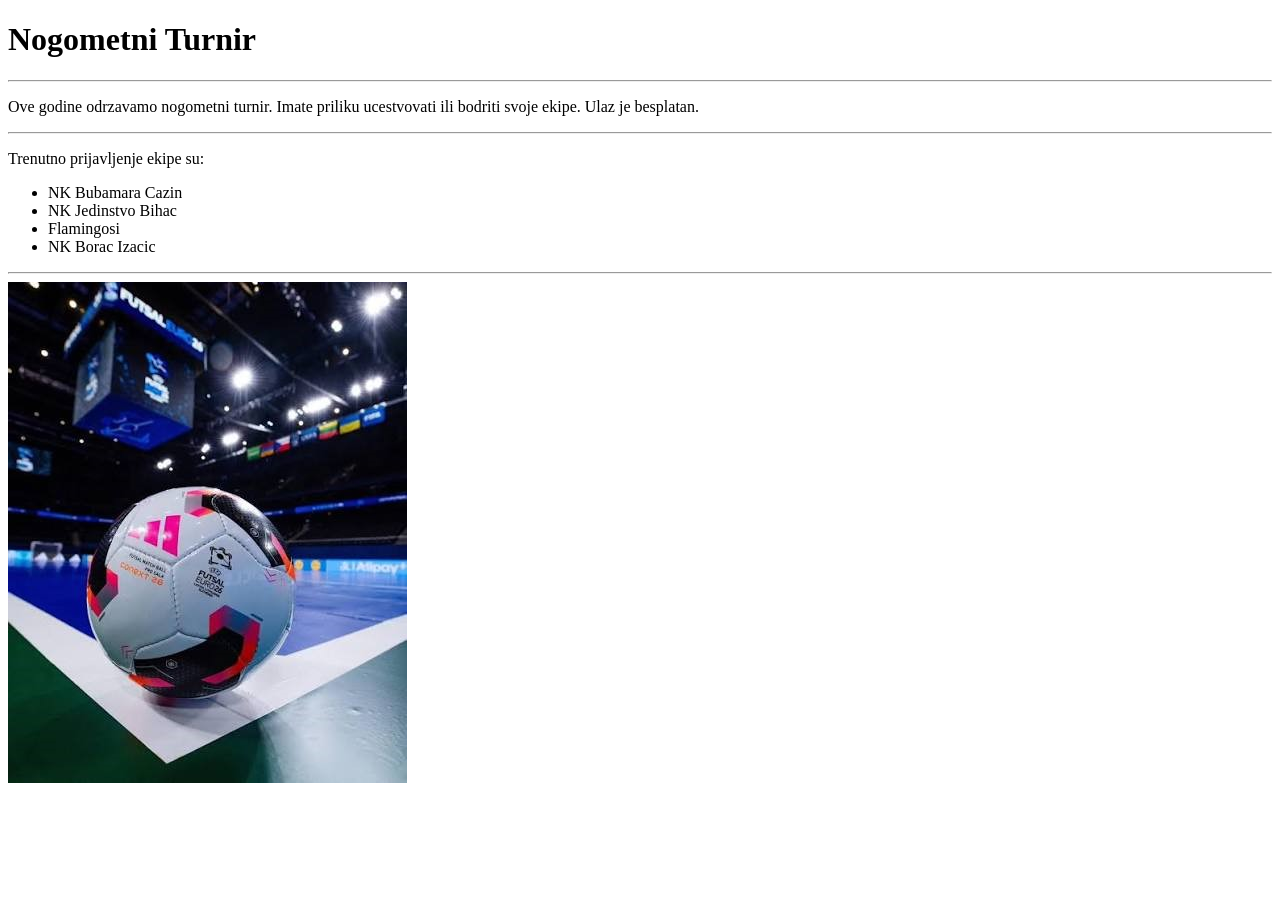
==== index.html @ f01b1236 "my first commit" ====
<!DOCTYPE html>
<html>
    <head>
        <title>Nogometni Turnir</title>
    </head>
    <body>
<h1>Nogometni Turnir</h1>
<hr>
<P>Ove godine odrzavamo nogometni turnir.
Imate priliku ucestvovati ili bodriti svoje ekipe.
Ulaz je besplatan.
</P>
<hr>
<p>Trenutno prijavljenje ekipe su:</p>
<ul>
    <li>NK Bubamara Cazin</li>
    <li>NK Jedinstvo Bihac</li>
    <li>Flamingosi</li>
    <li>NK Borac Izacic</li>
</ul>
<hr>
<img src="turnir_nog.jpg" alt="Nogometni turnir">
</body>
</html>
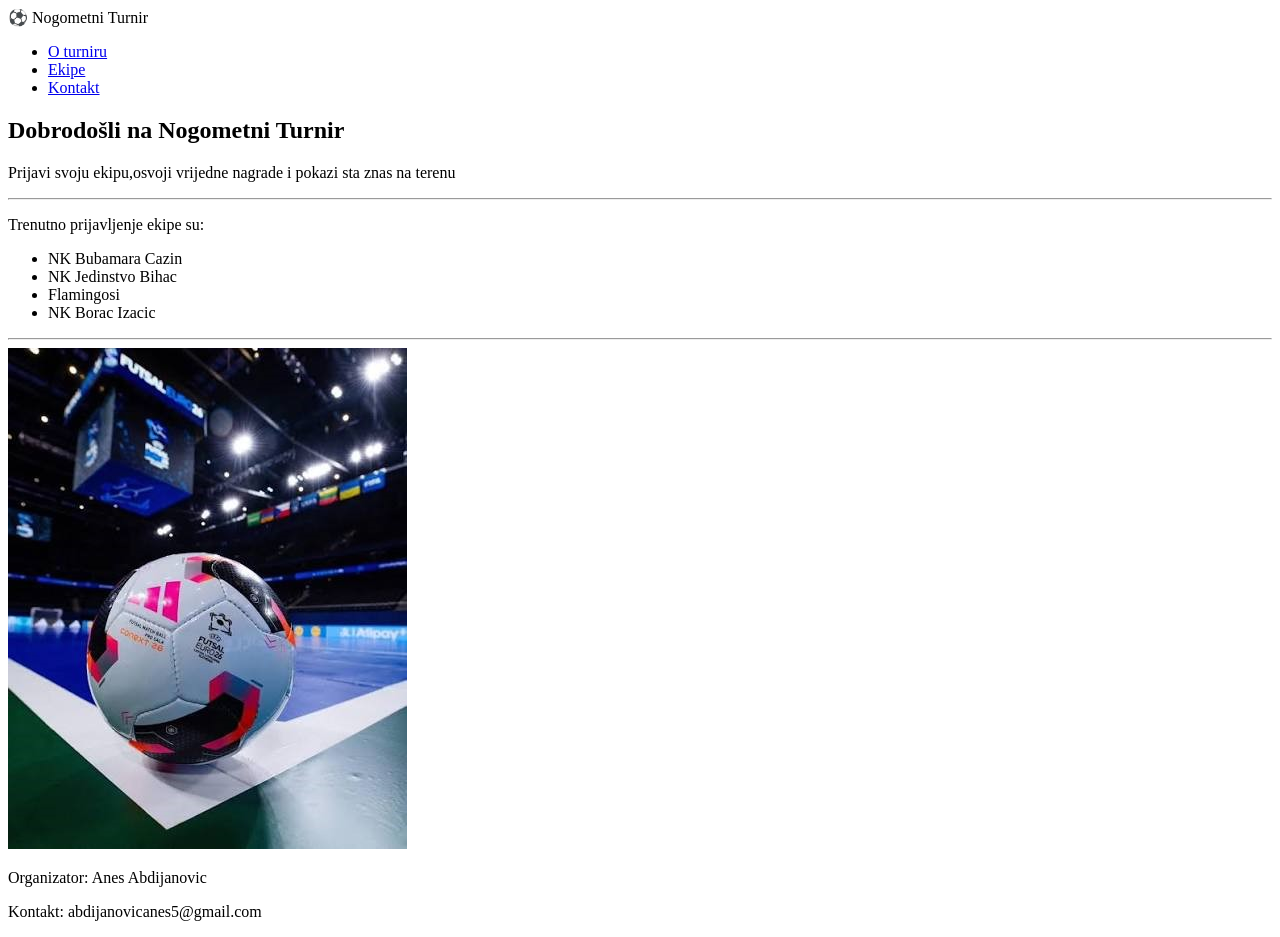
==== commit b924c3ee: "dodao semantic" ====
--- a/index.html
+++ b/index.html
@@ -4,13 +4,20 @@
         <title>Nogometni Turnir</title>
     </head>
     <body>
-<h1>Nogometni Turnir</h1>
-<hr>
-<P>Ove godine odrzavamo nogometni turnir.
-Imate priliku ucestvovati ili bodriti svoje ekipe.
-Ulaz je besplatan.
-</P>
-<hr>
+    <header>
+        <div class="logo">⚽ Nogometni Turnir</div>
+        <nav>
+            <ul>
+                <li><a href="#o-turniru">O turniru</a></li>
+                <li><a href="#ekipe">Ekipe</a></li>
+                <li><a href="#kontat">Kontakt</a></li>
+            </ul>
+        </nav>
+    </header>
+    <section class="hero">
+        <h1>Dobrodošli na Nogometni Turnir</h1>
+        <p>Prijavi svoju ekipu,osvoji vrijedne nagrade i pokazi sta znas na terenu</p>
+       <hr>
 <p>Trenutno prijavljenje ekipe su:</p>
 <ul>
     <li>NK Bubamara Cazin</li>
@@ -19,6 +26,14 @@
     <li>NK Borac Izacic</li>
 </ul>
 <hr>
+    </section>
+
+
 <img src="turnir_nog.jpg" alt="Nogometni turnir">
+<footer>
+    <p>Organizator: Anes Abdijanovic</p>
+    <p>Kontakt: abdijanovicanes5@gmail.com</p>
+</footer>
 </body>
+
 </html>
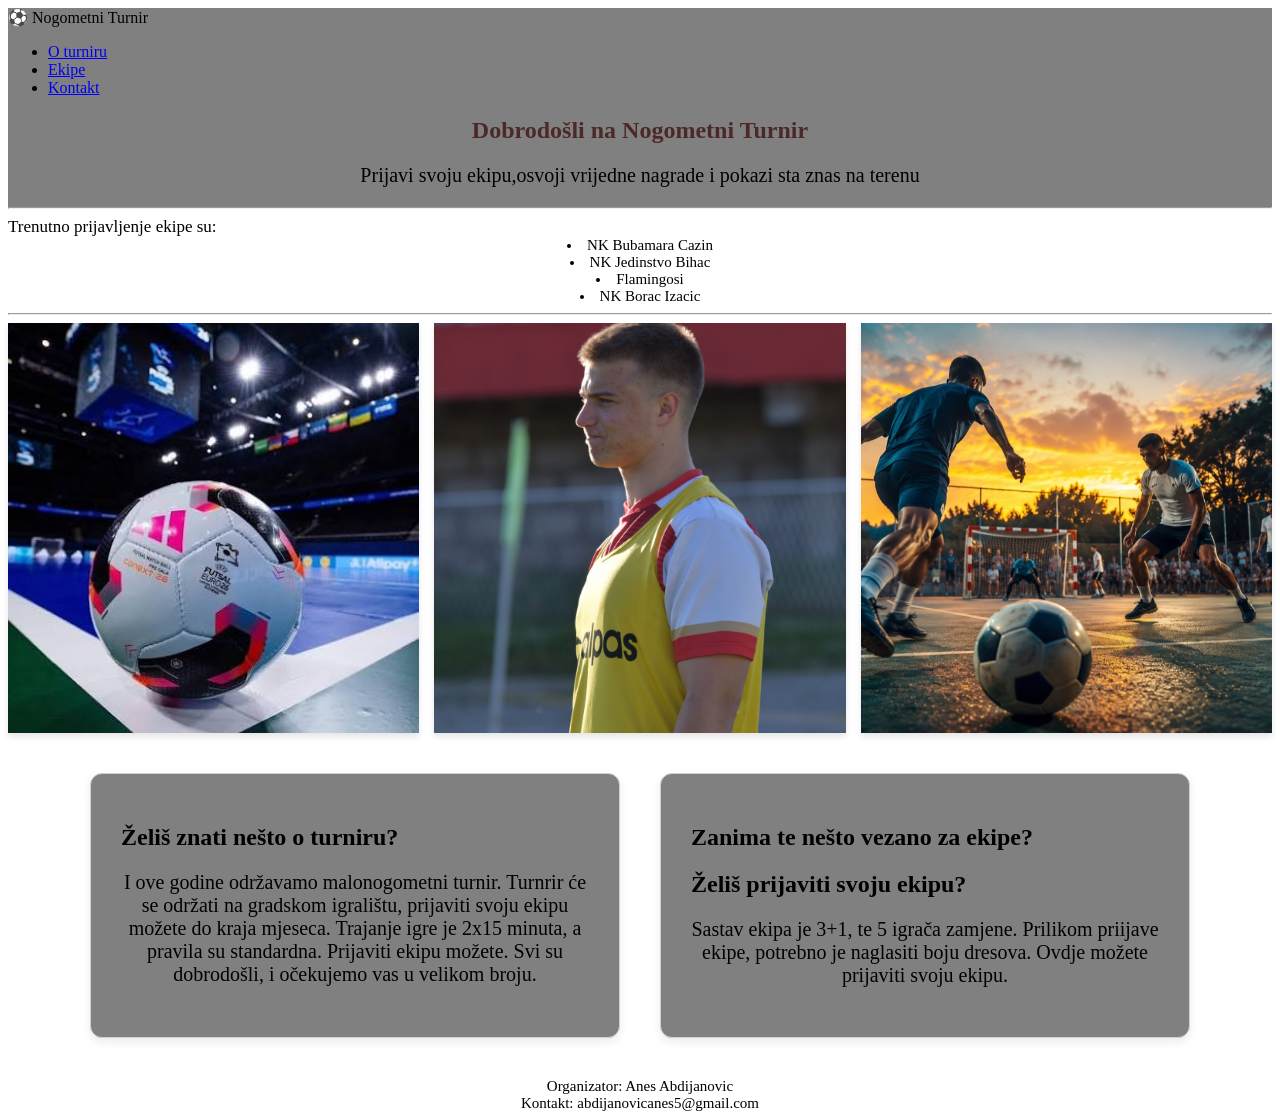
==== commit 5491c72a: "Linkove radio, uredjivao, trebam bootsrtrap napraviti i kartice" ====
--- a/index.html
+++ b/index.html
@@ -2,37 +2,70 @@
 <html>
     <head>
         <title>Nogometni Turnir</title>
+        <link rel="stylesheet" href="style.css">
     </head>
+
     <body>
+        <div class="siva-pozadina"> 
     <header>
         <div class="logo">⚽ Nogometni Turnir</div>
         <nav>
             <ul>
                 <li><a href="#o-turniru">O turniru</a></li>
                 <li><a href="#ekipe">Ekipe</a></li>
-                <li><a href="#kontat">Kontakt</a></li>
+                <li><a href="#kontakt">Kontakt</a></li>
             </ul>
         </nav>
     </header>
-    <section class="hero">
+    <section class="hero_section">
         <h1>Dobrodošli na Nogometni Turnir</h1>
         <p>Prijavi svoju ekipu,osvoji vrijedne nagrade i pokazi sta znas na terenu</p>
        <hr>
-<p>Trenutno prijavljenje ekipe su:</p>
-<ul>
-    <li>NK Bubamara Cazin</li>
-    <li>NK Jedinstvo Bihac</li>
-    <li>Flamingosi</li>
-    <li>NK Borac Izacic</li>
-</ul>
-<hr>
+    </div>
+        <p1>Trenutno prijavljenje ekipe su:</p1>
+        <ul1>
+            <li>NK Bubamara Cazin</li>
+            <li>NK Jedinstvo Bihac</li>
+            <li>Flamingosi</li>
+            <li>NK Borac Izacic</li>
+        </ul1>
+        <hr>
     </section>
 
 
-<img src="turnir_nog.jpg" alt="Nogometni turnir">
-<footer>
-    <p>Organizator: Anes Abdijanovic</p>
-    <p>Kontakt: abdijanovicanes5@gmail.com</p>
+
+
+   
+<div class="galerija-slika">
+    <img src="turnir_nog.jpg" alt="Nogometni turnir">
+    <img src="gvardiol.jpg" alt="Abdija">
+    <img src="teren.jpg" alt="Igraliste">
+</div>
+
+
+<div class="dvije-kolone">
+    
+    <div class="kolona" id="o-turniru">
+         <h2>Želiš znati nešto o turniru?</h2>
+    <p>I ove godine održavamo malonogometni turnir.
+         Turnrir će se održati na gradskom igralištu, prijaviti svoju ekipu možete do kraja mjeseca.
+         Trajanje igre je 2x15 minuta, a pravila su standardna.
+         Prijaviti ekipu možete. Svi su dobrodošli, i očekujemo vas u velikom broju.</p>
+</div>
+
+<div class="kolona" id="ekipe">
+    <h2>Zanima te nešto vezano za ekipe?
+    </h2>
+    <h2>Želiš prijaviti svoju ekipu?</h2>
+ <p>Sastav ekipa je 3+1, te 5 igrača zamjene. Prilikom priijave ekipe, potrebno
+    je naglasiti boju dresova. Ovdje možete prijaviti svoju ekipu.</p>
+</div>
+</div>
+
+
+<footer id="kontakt">
+    <p2>Organizator: Anes Abdijanovic<br> Kontakt: abdijanovicanes5@gmail.com</p2>
+   
 </footer>
 </body>
 
--- a/style.css
+++ b/style.css
@@ -0,0 +1,57 @@
+h1 {
+  color: #4c2929;
+  text-align: center;
+}
+p{
+  text-align: center;
+  font-size: 20px;
+}
+p1{
+text-align: center;
+font-size: 17px;
+}
+ul1{
+  text-align: center;
+  font-size: 15px;
+}
+footer{
+  text-align: center;
+  font-size: 15px;  
+}
+/* Stiliziranje kontejnera */
+.galerija-slika {
+    display: flex; 
+    gap: 15px; 
+    width: 100%; 
+}
+
+.galerija-slika img {
+    width: calc(33.33% - 10px); 
+    
+    
+    height: 410px;
+    object-fit: cover; 
+    
+   
+    box-shadow: 0 4px 6px rgba(0,0,0,0.1);
+}
+.siva-pozadina{
+  background-color: gray;
+}
+
+.dvije-kolone {
+  display: flex;
+  justify-content: space-between;
+  gap: 40px;
+  max-width: 1100px;
+  margin: 40px auto; 
+background-color: transparent;
+}
+.kolona{
+  flex: 1;
+    background-color: grey; 
+    padding: 30px;
+    border-radius: 12px;
+    border: 1px solid #d0d0d0;
+    box-shadow: 0 4px 10px rgba(0, 0, 0, 0.08);
+}
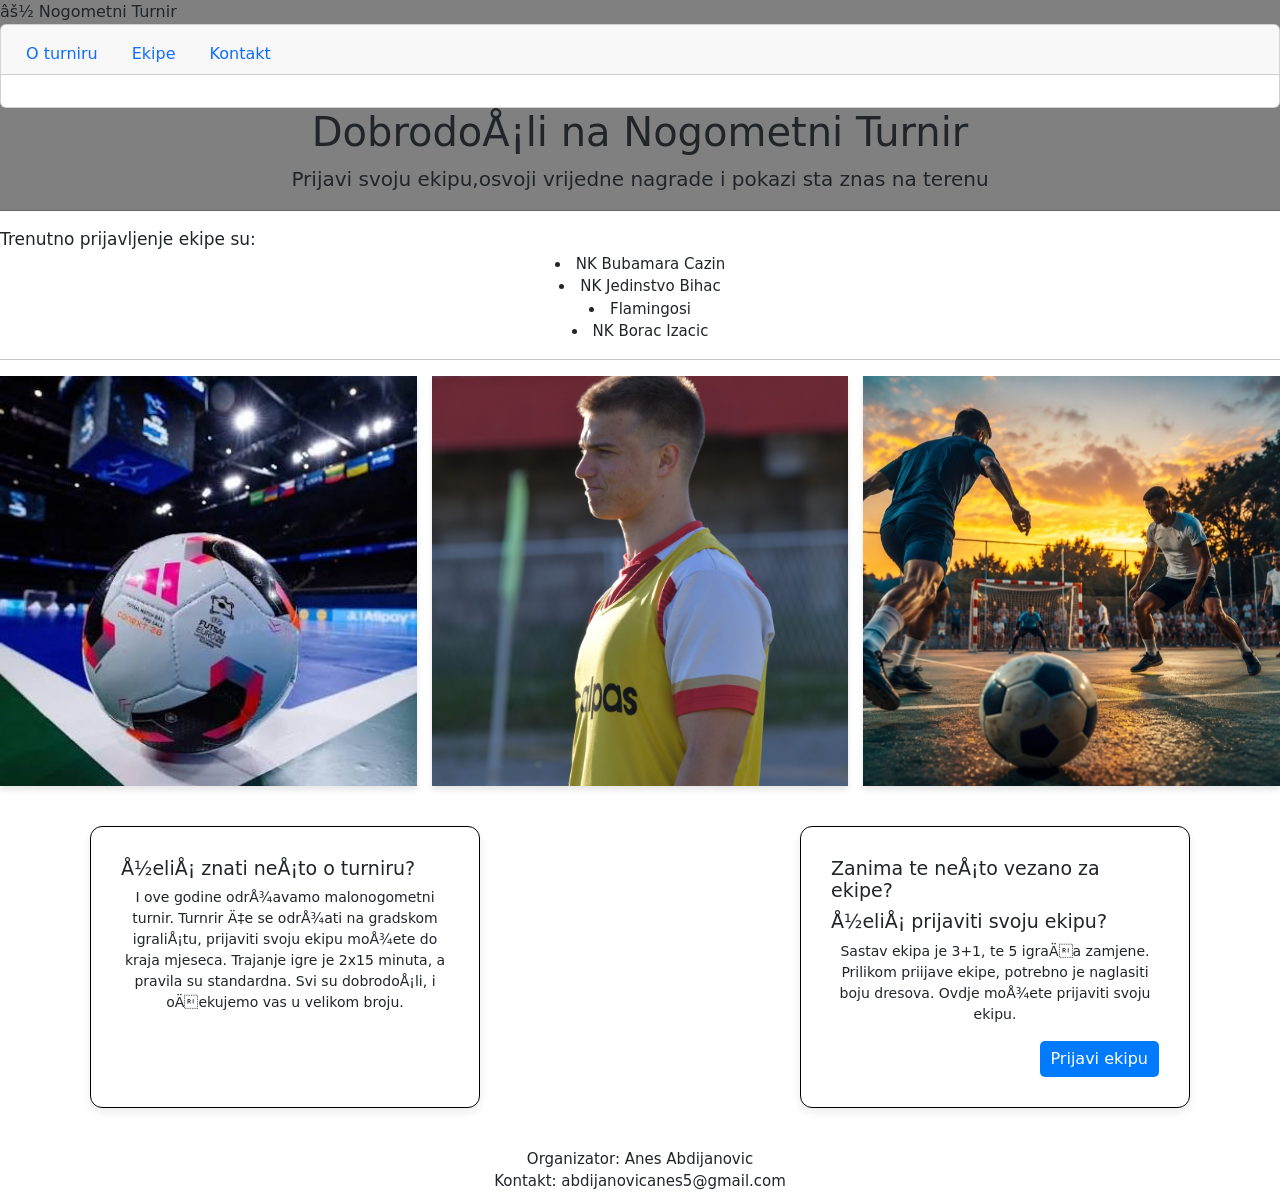
==== commit 4279868e: "dodan bootstrap i doradjivano" ====
--- a/index.html
+++ b/index.html
@@ -3,19 +3,32 @@
     <head>
         <title>Nogometni Turnir</title>
         <link rel="stylesheet" href="style.css">
+        <link href="https://cdn.jsdelivr.net/npm/bootstrap@5.3.8/dist/css/bootstrap.min.css" rel="stylesheet" integrity="sha384-sRIl4kxILFvY47J16cr9ZwB07vP4J8+LH7qKQnuqkuIAvNWLzeN8tE5YBujZqJLB" crossorigin="anonymous">
+        <meta name="viewport" content="width=device-width, initial-scale=1.0">
     </head>
 
     <body>
         <div class="siva-pozadina"> 
     <header>
         <div class="logo">⚽ Nogometni Turnir</div>
-        <nav>
-            <ul>
-                <li><a href="#o-turniru">O turniru</a></li>
-                <li><a href="#ekipe">Ekipe</a></li>
-                <li><a href="#kontakt">Kontakt</a></li>
-            </ul>
-        </nav>
+        <nav><div class="card text-center">
+  <div class="card-header">
+   <ul class="nav nav-tabs card-header-tabs">
+  <li class="nav-item">
+    <a class="nav-link" href="#o-turniru">O turniru</a>
+  </li>
+  <li class="nav-item">
+    <a class="nav-link" href="#ekipe">Ekipe</a>
+  </li>
+  <li class="nav-item">
+    <a class="nav-link" href="#kontakt">Kontakt</a>
+  </li>
+</ul>
+  </div>
+  <div class="card-body">
+
+  </div>
+</div>
     </header>
     <section class="hero_section">
         <h1>Dobrodošli na Nogometni Turnir</h1>
@@ -31,11 +44,7 @@
         </ul1>
         <hr>
     </section>
-
-
-
-
-   
+  
 <div class="galerija-slika">
     <img src="turnir_nog.jpg" alt="Nogometni turnir">
     <img src="gvardiol.jpg" alt="Abdija">
@@ -46,19 +55,19 @@
 <div class="dvije-kolone">
     
     <div class="kolona" id="o-turniru">
-         <h2>Želiš znati nešto o turniru?</h2>
+         <h3>Želiš znati nešto o turniru?</h3>
     <p>I ove godine održavamo malonogometni turnir.
          Turnrir će se održati na gradskom igralištu, prijaviti svoju ekipu možete do kraja mjeseca.
          Trajanje igre je 2x15 minuta, a pravila su standardna.
-         Prijaviti ekipu možete. Svi su dobrodošli, i očekujemo vas u velikom broju.</p>
+         Svi su dobrodošli, i očekujemo vas u velikom broju.</p>
 </div>
 
 <div class="kolona" id="ekipe">
-    <h2>Zanima te nešto vezano za ekipe?
-    </h2>
-    <h2>Želiš prijaviti svoju ekipu?</h2>
+    <h3>Zanima te nešto vezano za ekipe?</h3>
+    <h3>Želiš prijaviti svoju ekipu?</h3>
  <p>Sastav ekipa je 3+1, te 5 igrača zamjene. Prilikom priijave ekipe, potrebno
     je naglasiti boju dresova. Ovdje možete prijaviti svoju ekipu.</p>
+    <button type="button" class="btn btn-primary">Prijavi ekipu</button>
 </div>
 </div>
 
--- a/style.css
+++ b/style.css
@@ -22,7 +22,10 @@
 .galerija-slika {
     display: flex; 
     gap: 15px; 
-    width: 100%; 
+    width: 100%;
+    max-width: 100%;
+    height: auto;
+
 }
 
 .galerija-slika img {
@@ -42,16 +45,42 @@
 .dvije-kolone {
   display: flex;
   justify-content: space-between;
-  gap: 40px;
+  gap: 320px;
   max-width: 1100px;
   margin: 40px auto; 
 background-color: transparent;
 }
 .kolona{
   flex: 1;
-    background-color: grey; 
+    background-color: transparent gray; 
     padding: 30px;
     border-radius: 12px;
-    border: 1px solid #d0d0d0;
+    border: 1px solid black;
     box-shadow: 0 4px 10px rgba(0, 0, 0, 0.08);
 }
+.kolona h3{
+  font-size: 19px;
+  font:Times New Roman;
+}
+.kolona p{
+  font-size: 14px;
+  font:garamond;
+
+}
+.kolona button{
+  display: block;
+  margin-left: auto;
+  padding: 6px 11px;
+  font-size: 16px;
+  background-color: #007bff;
+  color: white;
+  border: none;
+  border-radius: 5px;
+  cursor: pointer;
+}
+
+@media (max-width: 768px) {
+    .dvije-kolone {
+        flex-direction: column; 
+    }
+}
